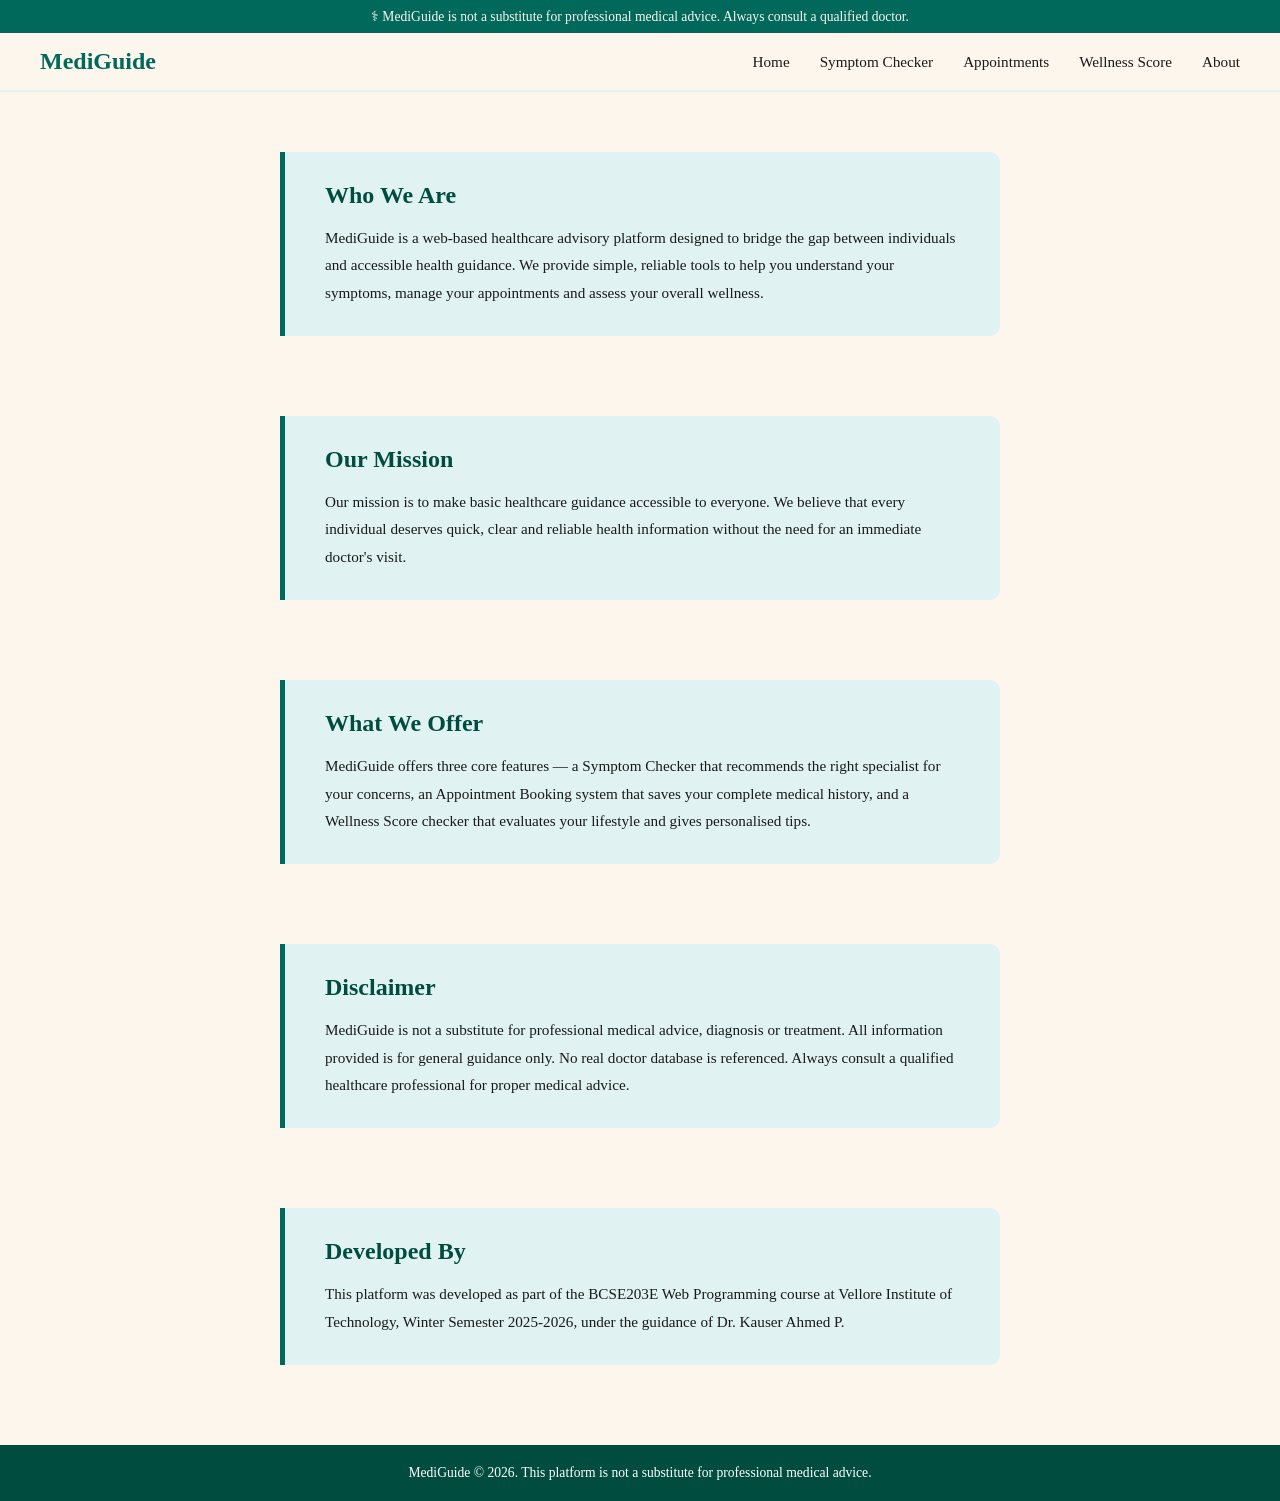
==== aboutus.html @ c854671d "About US" ====
<!DOCTYPE html>
<html lang="en">
    <head>
        <meta charset="UTF-8">
        <meta name="viewport" content="width=device-width, initial-scale=1.0">
        <title>MediGuide - About</title>
        <link rel="stylesheet" href="style.css">
        <link rel="icon" href="data:image/svg+xml,<svg xmlns=%22http://www.w3.org/2000/svg%22 viewBox=%220 0 100 100%22><text y=%22.9em%22 font-size=%2290%22>🩺</text></svg>">
    </head>
    <body>
        <div class="disclaimer-bar">
            ⚕ MediGuide is not a substitute for professional medical advice. Always consult a qualified doctor.
        </div>

        <nav>
            <div class="logo">
                <a href="index.html">MediGuide</a>
            </div>
            <ul>
                <li><a href="index.html">Home</a></li>
                <li><a href="symptom-checker.html">Symptom Checker</a></li>
                <li><a href="appointment.html">Appointments</a></li>
                <li><a href="wellness.html">Wellness Score</a></li>
                <li><a href="about.html">About</a></li>
            </ul>
        </nav>
        <main class="about-container">
            <div class="about-sections">
                <div class="about-section fade-in">
                    <h2>Who We Are</h2>
                    <p>MediGuide is a web-based healthcare advisory platform designed to bridge the gap between individuals and accessible health guidance. We provide simple, reliable tools to help you understand your symptoms, manage your appointments and assess your overall wellness.</p>
                </div>

                <div class="about-section fade-in">
                    <h2>Our Mission</h2>
                    <p>Our mission is to make basic healthcare guidance accessible to everyone. We believe that every individual deserves quick, clear and reliable health information without the need for an immediate doctor's visit.</p>
                </div>

                <div class="about-section fade-in">
                    <h2>What We Offer</h2>
                    <p>MediGuide offers three core features — a Symptom Checker that recommends the right specialist for your concerns, an Appointment Booking system that saves your complete medical history, and a Wellness Score checker that evaluates your lifestyle and gives personalised tips.</p>
                </div>

                <div class="about-section fade-in">
                    <h2>Disclaimer</h2>
                    <p>MediGuide is not a substitute for professional medical advice, diagnosis or treatment. All information provided is for general guidance only. No real doctor database is referenced. Always consult a qualified healthcare professional for proper medical advice.</p>
                </div>

                <div class="about-section fade-in">
                    <h2>Developed By</h2>
                    <p>This platform was developed as part of the BCSE203E Web Programming course at Vellore Institute of Technology, Winter Semester 2025-2026, under the guidance of Dr. Kauser Ahmed P.</p>
                </div>
            </div>
        </main>
        <footer>
            <p>MediGuide &copy; 2026. This platform is not a substitute for professional medical advice.</p>
        </footer>
        <script src="about.js"></script>
    </body>
</html>
---- style.css ----
*{
    margin:0;
    padding:0;
    box-sizing: border-box;
}

body{
    font-family:Georgia,serif;
    background-color: #fdf6ec;
    color: #1a1a1a;
}

:root {
    --green: #00695c;
    --light-green: #e0f2f1;
    --dark-green: #004d40;
    --white: #fdf6ec;
    --grey: #f5f5f5;
    --text: #1a1a1a;
}

.disclaimer-bar{
    background-color: var(--green);
    color: var(--white);
    text-align: center;
    padding: 8px 20px;
    font-size: 0.85rem;
}

/*Navigation*/
nav{
    display: flex;
    justify-content: space-between;
    align-items: center;
    background-color: var(--white);
    padding: 15px 40px;
    border-bottom: 2px solid var(--light-green);
    position: sticky;
    top: 0;
    z-index: 100;
}

.logo a{
    font-size: 1.5rem;
    font-weight: bold;
    color: var(--green);
    text-decoration: none;
}

nav ul {
    list-style: none;
    display: flex;
    gap: 30px;
}

nav ul li a {
    text-decoration: none;
    color: var(--text);
    font-size: 0.95rem;
}

nav ul li a:hover {
    color: var(--green);
}

/*Hero*/
header {
    background-color: var(--dark-green);
    color: var(--white);
    padding: 50px 40px;
    text-align: center;
}

.hero h1 {
    font-size: 3rem;
    margin-bottom: 20px;
    color: var(--white);
}

.hero p {
    font-size: 1.1rem;
    margin-bottom: 40px;
    color: #ffffff;
}

.hero-buttons {
    display: flex;
    justify-content: center;
    gap: 20px;
}

/*Buttons*/
.btn-primary {
    background-color: var(--green);
    color: var(--white);
    padding: 12px 30px;
    border: none;
    border-radius: 5px;
    font-family: Georgia, serif;
    font-size: 1rem;
    cursor: pointer;
    text-decoration: none;
}

.btn-primary:hover {
    background-color: var(--white);
    color: var(--dark-green);
}

.btn-secondary {
    background-color: transparent;
    color: var(--white);
    padding: 12px 30px;
    border: 2px solid var(--white);
    border-radius: 5px;
    font-family: Georgia, serif;
    font-size: 1rem;
    cursor: pointer;
    text-decoration: none;
}

.btn-secondary:hover {
    background-color: var(--green);
}

/* Feature Cards */
.features {
    display: flex;
    justify-content: center;
    gap: 30px;
    padding: 60px 40px;
    background-color: var(--light-green);
}

.feature-card {
    background-color: var(--white);
    border-radius: 10px;
    padding: 30px;
    width: 250px;
    text-align: center;
    border-top: 4px solid var(--green);
    display: flex;
    flex-direction: column;
    justify-content: space-between;
    min-height: 220px;
}

.feature-card h3 {
    color: var(--dark-green);
    margin-bottom: 15px;
    font-size: 1.2rem;
}

.feature-card p {
    color: var(--text);
    font-size: 0.9rem;
    line-height: 1.6;
    margin-bottom: 20px;
}

.feature-card a {
    color: var(--green);
    text-decoration: none;
    font-weight: bold;
    font-size: 0.9rem;
}

.feature-card a:hover {
    color: var(--dark-green);
}

/* Carousel */
.carousel {
    overflow: hidden;
    width: 100%;
    height: 600px;
    position: relative;
}

.carousel-track {
    display: flex;
    height: 100%;
    animation: slide 25s infinite linear;
}

.carousel-track img {
    min-width: 100%;
    height: 100%;
    object-fit: cover;
}

@keyframes slide {
    0% { transform: translateX(0); }
    15% { transform: translateX(0); }
    20% { transform: translateX(-100%); }
    35% { transform: translateX(-100%); }
    40% { transform: translateX(-200%); }
    55% { transform: translateX(-200%); }
    60% { transform: translateX(-300%); }
    75% { transform: translateX(-300%); }
    80% { transform: translateX(-400%); }
    95% { transform: translateX(-400%); }
    100% { transform: translateX(0); }
}

.carousel-track img:nth-child(1) {
    object-position: center top;
}

.carousel-track img:nth-child(2) {
    object-position: center center;
}

.carousel-track img:nth-child(3) {
    object-position: center top;
}

.carousel-track img:nth-child(4) {
    object-position: center center;
}

footer {
    background-color: var(--dark-green);
    color: #ffffff;
    text-align: center;
    padding: 20px 40px;
    font-size: 0.85rem;
}

/* Symptom Checker Page */
.checker-container {
    max-width: 900px;
    margin: 60px auto;
    padding: 0 40px;
}

.checker-container h1 {
    color: var(--dark-green);
    font-size: 2rem;
    margin-bottom: 10px;
}

.checker-container .disclaimer {
    color: #ad1818;
    font-size: 0.85rem;
    margin-bottom: 40px;
    font-style: italic;
}

.symptoms-grid {
    display: grid;
    grid-template-columns: repeat(4, 1fr);
    gap: 15px;
    margin-bottom: 40px;
}

.symptoms-grid label {
    background-color: var(--light-green);
    padding: 12px 15px;
    border-radius: 8px;
    font-size: 0.9rem;
    cursor: pointer;
    display: flex;
    align-items: center;
    gap: 10px;
    border: 2px solid transparent;
}

.symptoms-grid label:hover {
    border: 2px solid var(--green);
}

.symptoms-grid input[type="checkbox"] {
    accent-color: var(--green);
    width: 16px;
    height: 16px;
}

.btn-trial{
    background-color: var(--dark-green);
    color: var(--white);
    padding: 12px 30px;
    border: none;
    border-radius: 5px;
    font-family: Georgia, serif;
    font-size: 1rem;
    cursor: pointer;
    align-items: center;
    text-decoration: none;
}

.btn-trial:hover {
    background-color: var(--green);
    color: var(--white);
}

.result {
    margin-top: 40px;
    padding: 30px;
    background-color: var(--light-green);
    border-radius: 10px;
    border-left: 5px solid var(--green);
    display: none;
}

.result h2 {
    color: var(--dark-green);
    margin-bottom: 15px;
}

.result p {
    font-size: 1rem;
    line-height: 1.8;
}

/* Appointment Page */
.appointment-container {
    display: flex;
    gap: 60px;
    max-width: 1100px;
    margin: 60px auto;
    padding: 0 40px;
}

.booking-section {
    flex: 1;
}

.booking-section h1 {
    color: var(--dark-green);
    font-size: 2rem;
    margin-bottom: 10px;
}

.booking-section p {
    color: #888;
    font-size: 0.9rem;
    margin-bottom: 30px;
}

.form-group {
    margin-bottom: 20px;
}

.form-group label {
    display: block;
    font-size: 0.9rem;
    color: var(--dark-green);
    margin-bottom: 8px;
    font-weight: bold;
}

.form-group input,
.form-group select,
.form-group textarea {
    width: 100%;
    padding: 12px 15px;
    border: 2px solid var(--light-green);
    border-radius: 8px;
    font-family: Georgia, serif;
    font-size: 0.95rem;
    background-color: var(--white);
    color: var(--text);
}

.form-group input:focus,
.form-group select:focus,
.form-group textarea:focus {
    outline: none;
    border-color: var(--green);
}

.form-group textarea {
    height: 100px;
    resize: none;
}

/* History Section */
.history-section {
    flex: 1;
}

.history-section h2 {
    color: var(--dark-green);
    font-size: 1.8rem;
    margin-bottom: 10px;
}

.history-section p {
    color: #888;
    font-size: 0.9rem;
    margin-bottom: 30px;
}

#history-list {
    display: flex;
    flex-direction: column;
    gap: 15px;
    margin-bottom: 20px;
}

.history-card {
    background-color: var(--light-green);
    border-radius: 10px;
    padding: 20px;
    border-left: 5px solid var(--green);
}

.history-card h3 {
    color: var(--dark-green);
    margin-bottom: 8px;
    font-size: 1rem;
}

.history-card p {
    font-size: 0.85rem;
    color: var(--text);
    margin: 0;
}

.btn-hist{
    background-color: var(--white);
    color: var(--dark-green);
    padding: 10px 30px;
    border: 2px solid var(--dark-green);
    border-radius: 5px;
    font-family: Georgia, serif;
    font-size: 1rem;
    cursor: pointer;
    align-items: center;
    text-decoration: none;
}

.btn-hist:hover {
    border:2px solid var(--dark-green);
    background-color: var(--dark-green);
    color: var(--white);
}

/* Wellness Page */
.wellness-container {
    max-width: 900px;
    margin: 60px auto;
    padding: 0 40px;
}

.wellness-container h1 {
    color: var(--dark-green);
    font-size: 2rem;
    margin-bottom: 10px;
}

.wellness-container > p {
    color: #888;
    font-size: 0.9rem;
    margin-bottom: 40px;
}

.wellness-form .form-group {
    margin-bottom: 30px;
}

.wellness-form .form-group label {
    display: block;
    font-size: 1rem;
    color: var(--dark-green);
    font-weight: bold;
    margin-bottom: 12px;
}

.radio-group {
    display: flex;
    gap: 15px;
    flex-wrap: wrap;
}

.radio-group label {
    background-color: var(--light-green);
    padding: 10px 20px;
    border-radius: 25px;
    font-size: 0.9rem;
    cursor: pointer;
    display: flex;
    flex-direction: row;
    align-items: center;
    gap: 8px;
    border: 2px solid transparent;
}

.radio-group label:hover {
    border: 2px solid var(--green);
}

.radio-group input[type="radio"] {
    accent-color: var(--green);
    display: inline;
    width: auto;
    margin: 0;
}
/* Wellness Result */
.wellness-result {
    margin-top: 50px;
    display: none;
}

.score-bar-container {
    background-color: var(--light-green);
    border-radius: 50px;
    height: 30px;
    width: 100%;
    margin: 20px 0;
    overflow: hidden;
}

.score-bar {
    height: 100%;
    border-radius: 50px;
    background-color: var(--green);
    transition: width 1s ease;
}

.score-number {
    font-size: 3rem;
    font-weight: bold;
    color: var(--dark-green);
    text-align: center;
    margin: 20px 0;
}

.score-rating {
    font-size: 1.5rem;
    font-weight: bold;
    text-align: center;
    margin-bottom: 30px;
}

.score-tips {
    background-color: var(--light-green);
    border-radius: 10px;
    padding: 25px;
    border-left: 5px solid var(--green);
}

.score-tips h3 {
    color: var(--dark-green);
    margin-bottom: 15px;
}

.score-tips ul {
    list-style: none;
    padding: 0;
}

.score-tips ul li {
    padding: 8px 0;
    font-size: 0.95rem;
    border-bottom: 1px solid var(--light-green);
    color: var(--text);
}

.score-tips ul li::before {
    content: "→ ";
    color: var(--green);
    font-weight: bold;
}

.score-recommendation {
    margin-top: 20px;
    padding: 20px;
    border-radius: 10px;
    text-align: center;
    font-size: 1rem;
    font-weight: bold;
}

.score-circle-outer {
    width: 220px;
    height: 220px;
    border-radius: 50%;
    display: flex;
    align-items: center;
    justify-content: center;
    margin: 0 auto 30px;
}

.score-circle-inner {
    width: 165px;
    height: 165px;
    border-radius: 50%;
    background-color: #fdf6ec;
    display: flex;
    flex-direction: column;
    align-items: center;
    justify-content: center;
}

.score-circle-inner .score-number {
    font-size: 3rem;
    font-weight: bold;
}

.score-circle-inner .score-label {
    font-size: 0.85rem;
    color: #888;
}

/* About Page */
.about-container {
    max-width: 800px;
    margin: 60px auto;
    padding: 0 40px;
}

.about-hero {
    text-align: center;
    margin-bottom: 80px;
}

.about-hero h1 {
    color: var(--dark-green);
    font-size: 2.5rem;
    margin-bottom: 15px;
}

.about-hero p {
    color: #888;
    font-size: 1.1rem;
    font-style: italic;
}

.about-sections {
    display: flex;
    flex-direction: column;
    gap: 80px;
    margin-bottom: 80px;
}

.about-section {
    border-left: 5px solid var(--green);
    padding: 30px 40px;
    background-color: var(--light-green);
    border-radius: 0 10px 10px 0;
    opacity: 0;
    transform: translateY(40px);
    transition: opacity 0.7s ease, transform 0.7s ease;
}

.about-section.visible {
    opacity: 1;
    transform: translateY(0);
}

.about-section h2 {
    color: var(--dark-green);
    font-size: 1.5rem;
    margin-bottom: 15px;
}

.about-section p {
    font-size: 0.95rem;
    line-height: 1.8;
    color: var(--text);
}
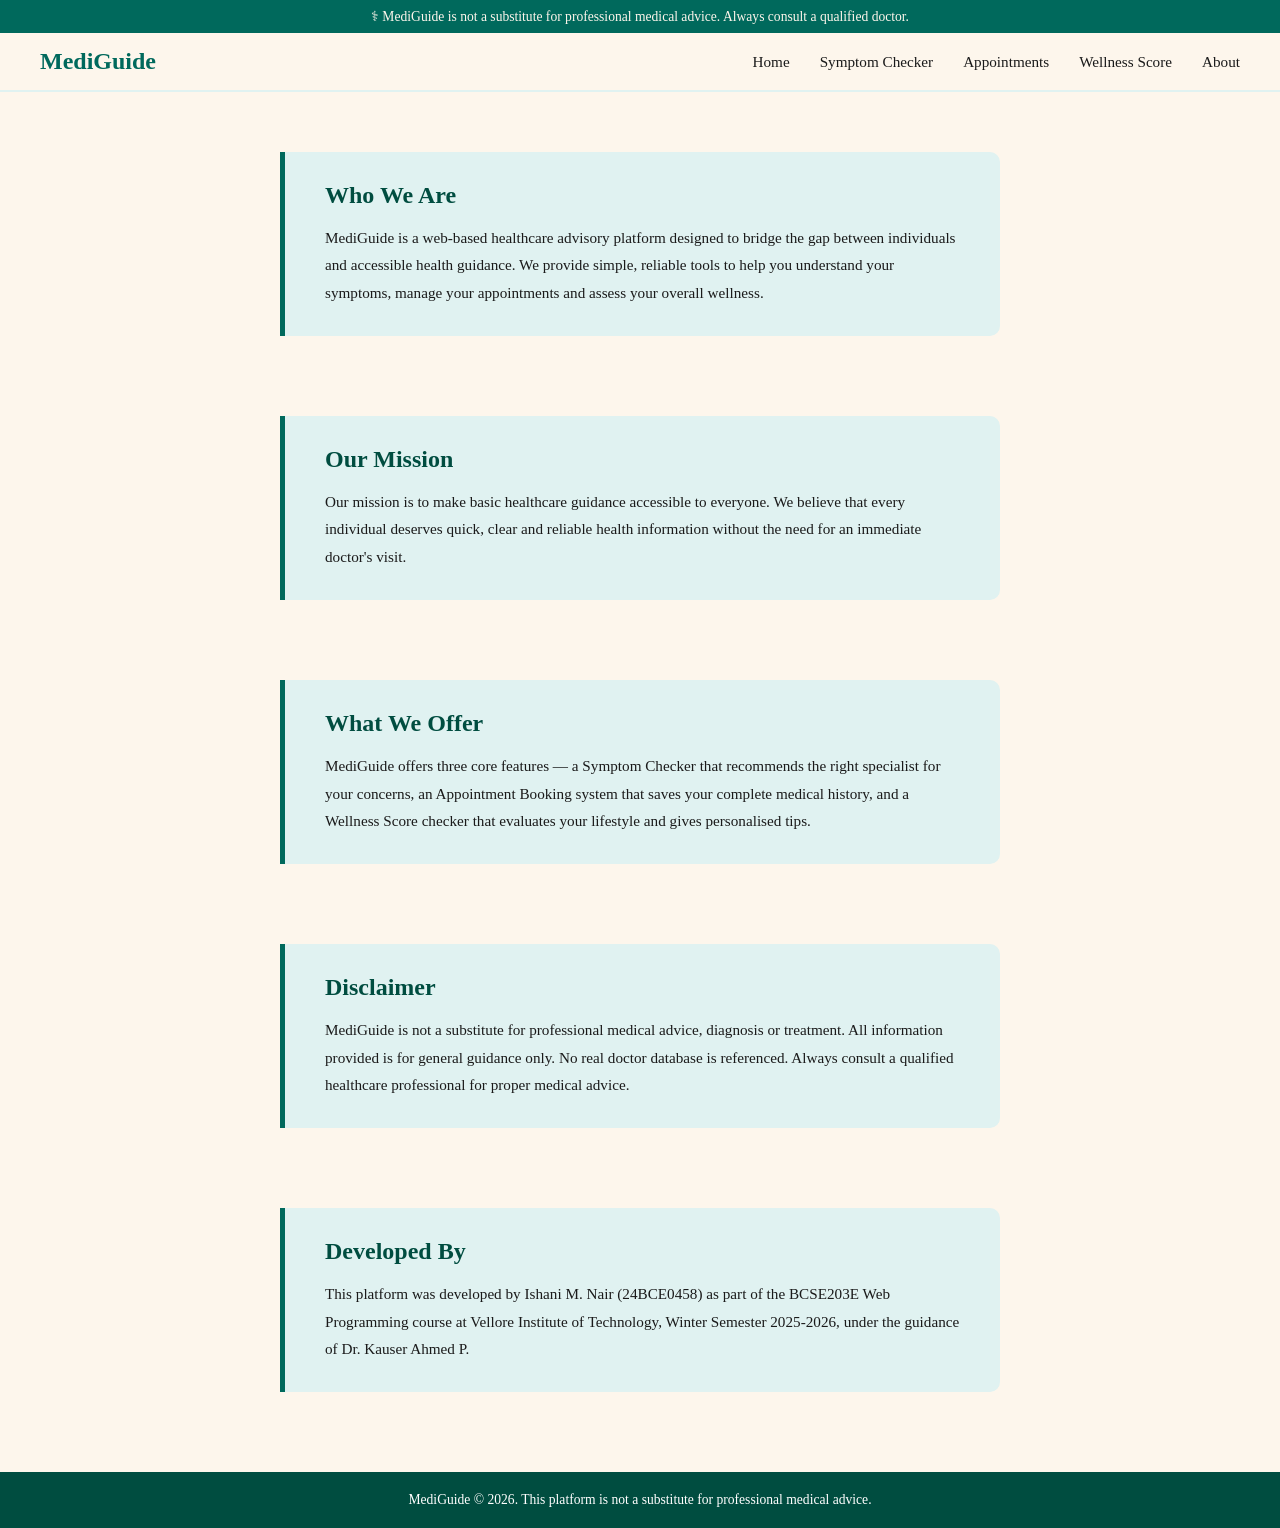
==== commit c9683032: "Submitting project" ====
--- a/aboutus.html
+++ b/aboutus.html
@@ -48,7 +48,7 @@
 
                 <div class="about-section fade-in">
                     <h2>Developed By</h2>
-                    <p>This platform was developed as part of the BCSE203E Web Programming course at Vellore Institute of Technology, Winter Semester 2025-2026, under the guidance of Dr. Kauser Ahmed P.</p>
+                    <p>This platform was developed by Ishani M. Nair (24BCE0458) as part of the BCSE203E Web Programming course at Vellore Institute of Technology, Winter Semester 2025-2026, under the guidance of Dr. Kauser Ahmed P.</p>
                 </div>
             </div>
         </main>
